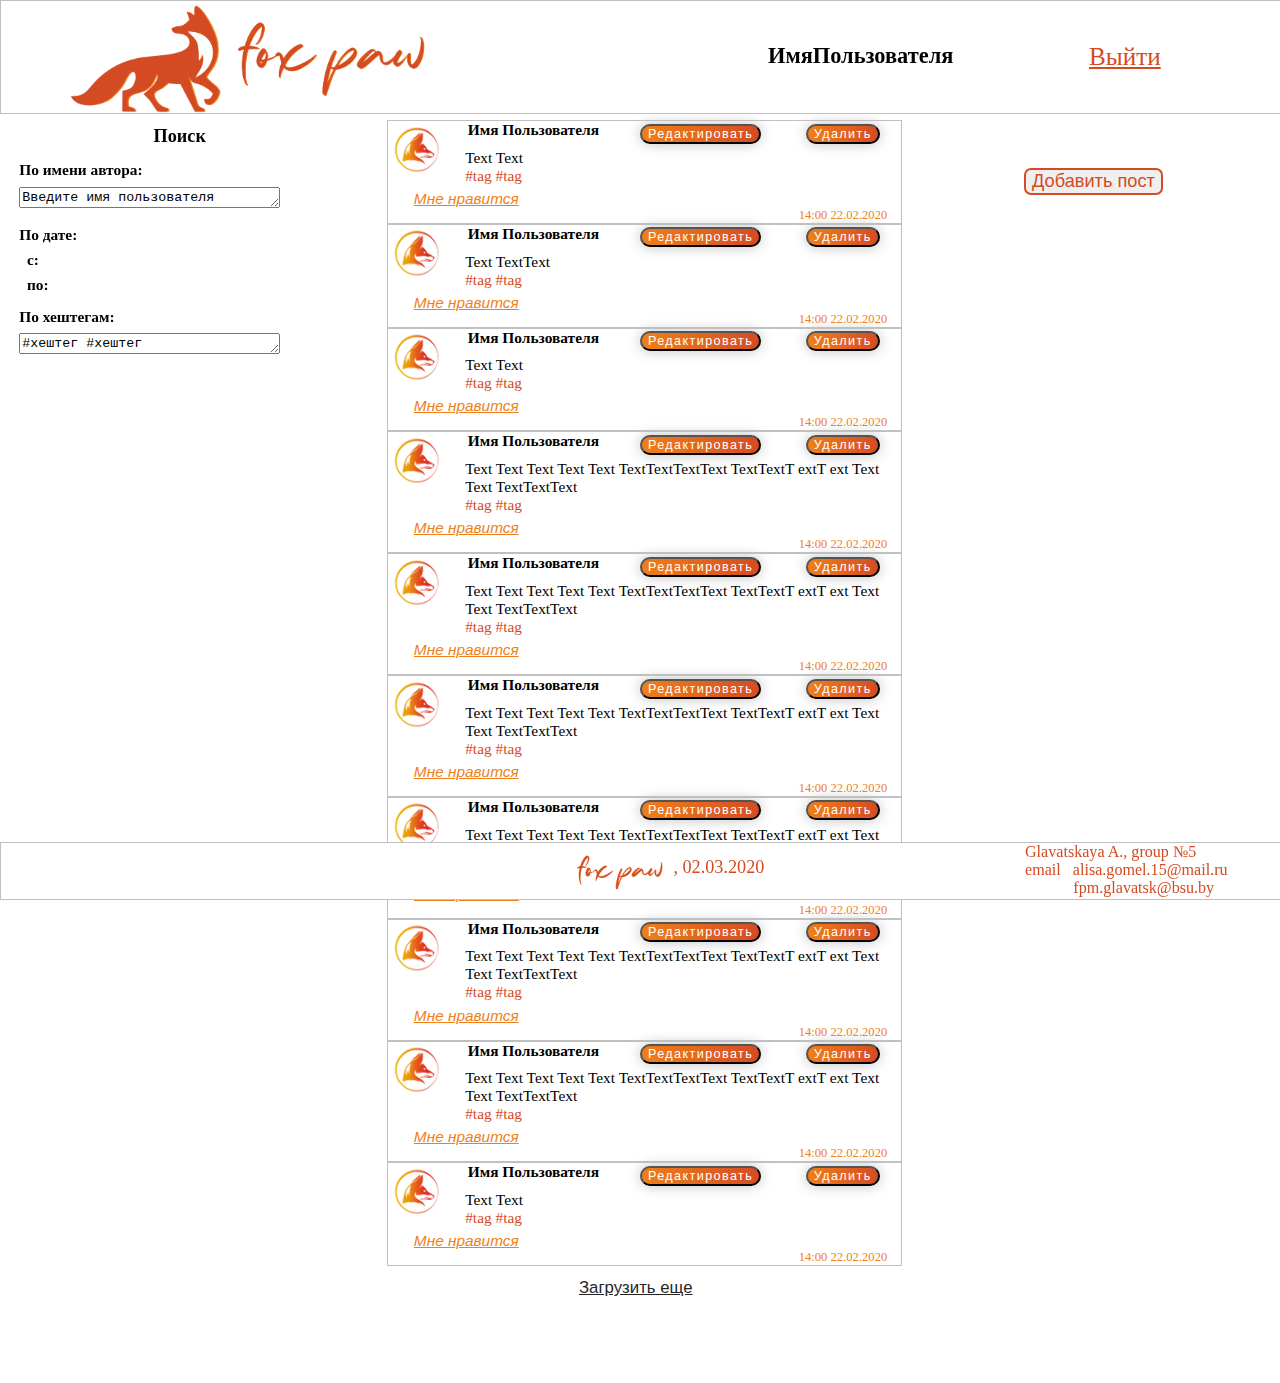
==== UI/index.html @ 9d3d9ac0 "fix folders" ====
<!DOCTYPE html>
<html lang="en">
<head>
    <meta charset="UTF-8">
    <title>Fox paw</title>
    <link rel="shortcut icon" href="fox_paw.png" type="image/png">
    <link rel="stylesheet" type="text/css" href="styles.css" >
   <!--  -->
</head>
<header>
    <img src="fox_paw_logo.png" id="header_logo" align="justify" alt="logo"/>
    <div class="name">
        ИмяПользователя
    </div>
    <div class="logOut">
        Выйти
    </div>
</header>
<body>

<main>
<div class="posts">
    <div class="post">
        <img src="fox_avatar.jpg" id="avatar" align="justify" alt="avatar"/>
        <div class="name">
            Имя Пользователя
        </div>
        <div class="edit">
            <button>
                Редактировать
            </button>
            <button>
                Удалить
            </button>
        </div>
        <div class="text">
            Text Text
        </div>
        <div class="hashtag">
            #tag #tag
        </div>
        <div class="like">
            <button>
                Мне нравится
            </button>
        </div>
        <div class="time">
            14:00 22.02.2020
        </div>
    </div>
    <div class="post">
        <img src="fox_avatar.jpg"  align="justify" alt="avatar"/>
        <div class="name">
            Имя Пользователя
        </div>
        <div class="edit">
            <button>
                Редактировать
            </button>
            <button>
                Удалить
            </button>
        </div>
        <div class="text">
            Text TextText
        </div>
        <div class="hashtag">
            #tag #tag
        </div>
        <div class="like">
            <button>
                Мне нравится
            </button>
        </div>
        <div class="time">
            14:00 22.02.2020
        </div>
    </div>
    <div class="post">
        <img src="fox_avatar.jpg"  align="justify" alt="avatar"/>
        <div class="name">
            Имя Пользователя
        </div>
        <div class="edit">
            <button>
                Редактировать
            </button>
            <button>
                Удалить
            </button>
        </div>
        <div class="text">
            Text Text
        </div>
        <div class="hashtag">
            #tag #tag
        </div>
        <div class="like">
            <button>
                Мне нравится
            </button>
        </div>
        <div class="time">
            14:00 22.02.2020
        </div>
    </div>
    <div class="post">
        <img src="fox_avatar.jpg"  align="justify" alt="avatar"/>
        <div class="name">
            Имя Пользователя
        </div>
        <div class="edit">
            <button>
                Редактировать
            </button>
            <button>
                Удалить
            </button>
        </div>
        <div class="text">
            Text Text Text Text Text TextTextTextText
            TextTextT extT ext Text Text TextTextText
        </div>
        <div class="hashtag">
            #tag #tag
        </div>
        <div class="like">
            <button>
                Мне нравится
            </button>
        </div>
        <div class="time">
            14:00 22.02.2020
        </div>
    </div>
    <div class="post">
        <img src="fox_avatar.jpg"  align="justify" alt="avatar"/>
        <div class="name">
            Имя Пользователя
        </div>
        <div class="edit">
            <button>
                Редактировать
            </button>
            <button>
                Удалить
            </button>
        </div>
        <div class="text">
            Text Text Text Text Text TextTextTextText
            TextTextT extT ext Text Text TextTextText
        </div>
        <div class="hashtag">
            #tag #tag
        </div>
        <div class="like">
            <button>
                Мне нравится
            </button>
        </div>
        <div class="time">
            14:00 22.02.2020
        </div>
    </div>
    <div class="post">
        <img src="fox_avatar.jpg"  align="justify" alt="avatar"/>
        <div class="name">
            Имя Пользователя
        </div>
        <div class="edit">
            <button>
                Редактировать
            </button>
            <button>
                Удалить
            </button>
        </div>
        <div class="text">
            Text Text Text Text Text TextTextTextText
            TextTextT extT ext Text Text TextTextText
        </div>
        <div class="hashtag">
            #tag #tag
        </div>
        <div class="like">
            <button>
                Мне нравится
            </button>
        </div>
        <div class="time">
            14:00 22.02.2020
        </div>
    </div>
    <div class="post">
        <img src="fox_avatar.jpg"  align="justify" alt="avatar"/>
        <div class="name">
            Имя Пользователя
        </div>
        <div class="edit">
            <button>
                Редактировать
            </button>
            <button>
                Удалить
            </button>
        </div>
        <div class="text">
            Text Text Text Text Text TextTextTextText
            TextTextT extT ext Text Text TextTextText
        </div>
        <div class="hashtag">
            #tag #tag
        </div>
        <div class="like">
            <button>
                Мне нравится
            </button>
        </div>
        <div class="time">
            14:00 22.02.2020
        </div>
    </div>
    <div class="post">
        <img src="fox_avatar.jpg"  align="justify" alt="avatar"/>
        <div class="name">
            Имя Пользователя
        </div>
        <div class="edit">
            <button>
                Редактировать
            </button>
            <button>
                Удалить
            </button>
        </div>
        <div class="text">
            Text Text Text Text Text TextTextTextText
            TextTextT extT ext Text Text TextTextText
        </div>
        <div class="hashtag">
            #tag #tag
        </div>
        <div class="like">
            <button>
                Мне нравится
            </button>
        </div>
        <div class="time">
            14:00 22.02.2020
        </div>
    </div>
    <div class="post">
        <img src="fox_avatar.jpg"  align="justify" alt="avatar"/>
        <div class="name">
            Имя Пользователя
        </div>
        <div class="edit">
            <button>
                Редактировать
            </button>
            <button>
                Удалить
            </button>
        </div>
        <div class="text">
            Text Text Text Text Text TextTextTextText
            TextTextT extT ext Text Text TextTextText
        </div>
        <div class="hashtag">
            #tag #tag
        </div>
        <div class="like">
            <button>
                Мне нравится
            </button>
        </div>
        <div class="time">
            14:00 22.02.2020
        </div>
    </div>
    <div class="post">
        <img src="fox_avatar.jpg"  align="justify" alt="avatar"/>
        <div class="name">
            Имя Пользователя
        </div>
        <div class="edit">
            <button>
                Редактировать
            </button>
            <button>
                Удалить
            </button>
        </div>
        <div class="text">
            Text Text
        </div>
        <div class="hashtag">
            #tag #tag
        </div>
        <div class="like">
            <button>
                Мне нравится
            </button>
        </div>
        <div class="time">
            14:00 22.02.2020
        </div>
    </div>


    <div class="loadMore">
        <button>
            Загрузить еще
        </button>
    </div>
</div>

<div class="addPost">
    <button>
    Добавить пост
    </button>
</div>

    <div class="filters">
        <div class="title">
            Поиск
        </div>
        <div class="byName">
            <div class="filterTitle">
                По имени автора:
            </div>
            <textarea name="text" cols="30" rows="1">
Введите имя пользователя
            </textarea>
        </div>
        <div class="byDate">
            <div class="filterTitle">
                По дате:
            </div>
            <div class="dateTitle">
                с:
            </div>
            <div class="dateTitle">
                по:
            </div>
        </div>
        <div class="byTags">
            <div class="filterTitle">
                По хештегам:
            </div>
            <textarea name="text" cols="30" rows="1">
#хештег #хештег
            </textarea>
        </div>

    </div>
</main>

<footer>
    <img src="fox_paw_text.png" id="logo" align="justify" alt="logo"/>
    <div class="date">
        ,  02.03.2020
    </div>
    <div class="information">Glavatskaya A., group №5
email   alisa.gomel.15@mail.ru
            fpm.glavatsk@bsu.by
    </div>
</footer>


</body>
</html>
---- UI/styles.css ----
html {
    font-size : 14px;
    font-family: "Palatino Linotype";
}
 @media(max-width: 700px)  {
     html {
         font-size: 10px;
     }
     header img {
         float : left;
         margin-left: 0;
         width: 50%;
     }

 }


button {
    cursor : pointer;
}
header{
    position: fixed;
    top: 0;
    left: 0;
    width: 100%;
    height: 8rem;
    border: 0.1rem solid silver;
    background-color: white;
}
header img {
    float : left;
    margin-left: 5rem;
    height : 100%;
}
header .name {
    position: fixed;
    left: 60%;
    float: left;
    font-size: 160%;
    font-weight: bold;
    margin-top: 3rem;
}
header .logOut {
    font-size: 180%;
    text-decoration: underline;
    color: #D44B23;
    margin-left: 85%;
    margin-top: 3rem;
    cursor : pointer;
}
header .logOut:active {
    color: #EF7F1A;
    transition: color 0s
}

footer {
    font-family: "Times New Roman";
    position: fixed;
    left: 0;
    bottom: 0;
    width: 100%;
    height: 4rem;
    border: 0.1rem solid silver;
    background-color: white;
}
footer .information {
    font-size: 115%;
    width: 20%;
    white-space: pre-wrap;
    margin-left: 80%;
    color: #D44B23;
}
footer img {
    float : left;
    margin-left: 45%;
    height : 4rem;
}
footer .date {
    float : left;
    color: #D44B23;
    font-size: 130%;
    margin-top: 1rem;
}
.posts {
   min-height: 100%;
    width: 70%;
    margin-left: 30%;
    margin-top: 8rem;
    margin-bottom: 6rem;
    float : left;
}

.posts .post {
    height: 100%;
    width: 58%;
    border: 0.05rem solid silver;
}
.posts .post img {
    width: 10%;
    padding-top: 0.5%;
    padding-left: 0.5%;
    float: left;
}
.posts .post .name {
    float: left;
    font-size: 110%;
    font-weight: bold;
    padding-left: 5%;
}
.posts .post .text {
    font-size: 110%;
    padding-left: 15%;
    padding-top: 1%;
    padding-right: 2%;
}
.posts .post .hashtag {
    font-size: 110%;
    padding-left: 15%;
    color: #D44B23;
}

.posts .post .time {
    font-family: Georgia;
    font-size: 90%;
    color: #EF7F1A;
    padding-left: 80%;
    padding-right: 0.01%;
}
.posts .post button {
    font-size: 80%;
    margin-left: 5%;
    margin-top: 1%;
}

.posts .post .edit button {
    font-size: 90%;
    margin-top: 0.5%;
    margin-left : 8%;
    text-decoration: none;
    outline: none;
    display: inline-block;
    color: white;
    border-radius: 0.8rem;
    font-family: 'Montserrat', sans-serif;
    letter-spacing: 0.1rem;
    background-image: linear-gradient(to right, #EF7F1A 0%, #D44B23 51%, #EF7F1A 100%);
    background-size: 200% auto;
    box-shadow: 0 0 1rem silver;
    transition: 0s;
}

main .addPost button{
    position: fixed;
    top: 12rem;
    left: 80%;
    font-size: 130%;

    text-decoration: none;
    outline: none;
    display: inline-block;
    overflow: hidden;
    border: 0.2rem solid #D44B23;
    border-radius: 0.5rem;
    font-family: 'Montserrat', sans-serif;
    color: #D44B23;
    transition: .2s ease-in-out;
}
.addPost button:before {
    content: "";
    background: linear-gradient(90deg, rgba(255,255,255,.1), rgba(255,255,255,.5));
    height: 4rem;
    width: 4rem;
    position: absolute;
    top: -1rem;
    left: -5rem;
    transform: skewX(-45deg);
}
.addPost button:hover {
    background: #D44B23;
    color: white;
}
.addPost button:hover:before {
    left: 10rem;
    transition: .5s ease-in-out;
}
.post .like button {
    font-size: 110%;
    padding: 0;
    border: none;
    background-color: white;
    font-style: italic;
    text-decoration: underline;
    color: #EF7F1A;
}
.loadMore button {
    margin-left: 21%;
    margin-top: 0.8rem;
    font-size: 120%;
    color: #252726;
    border: none;
    background-color: white;
    text-decoration: underline;
}
.post .like:active, .loadMore:active {
    transform: translateY(5%);
    filter: saturate(150%);
}
.filters {
    position: fixed;
    left: 0;
    right: 70%;
    bottom:5rem;
    top : 8rem;
    width: 30%;
}

.filters .title {
    font-size: 130%;
    font-weight: bold;
    margin-left: 40%;
    margin-top: 1rem;
}
.filters .filterTitle {
    font-size: 110%;
    font-weight: bold;
    margin-left: 5%;
    margin-top: 1rem;
}
.filters .dateTitle {
    font-size: 110%;
    font-weight: bold;
    margin-left: 7%;
    margin-top: 0.5rem;
}
textarea {
    clear: both;
    margin-top: 2%;
    margin-left: 5%;
    max-width: 90%;

}
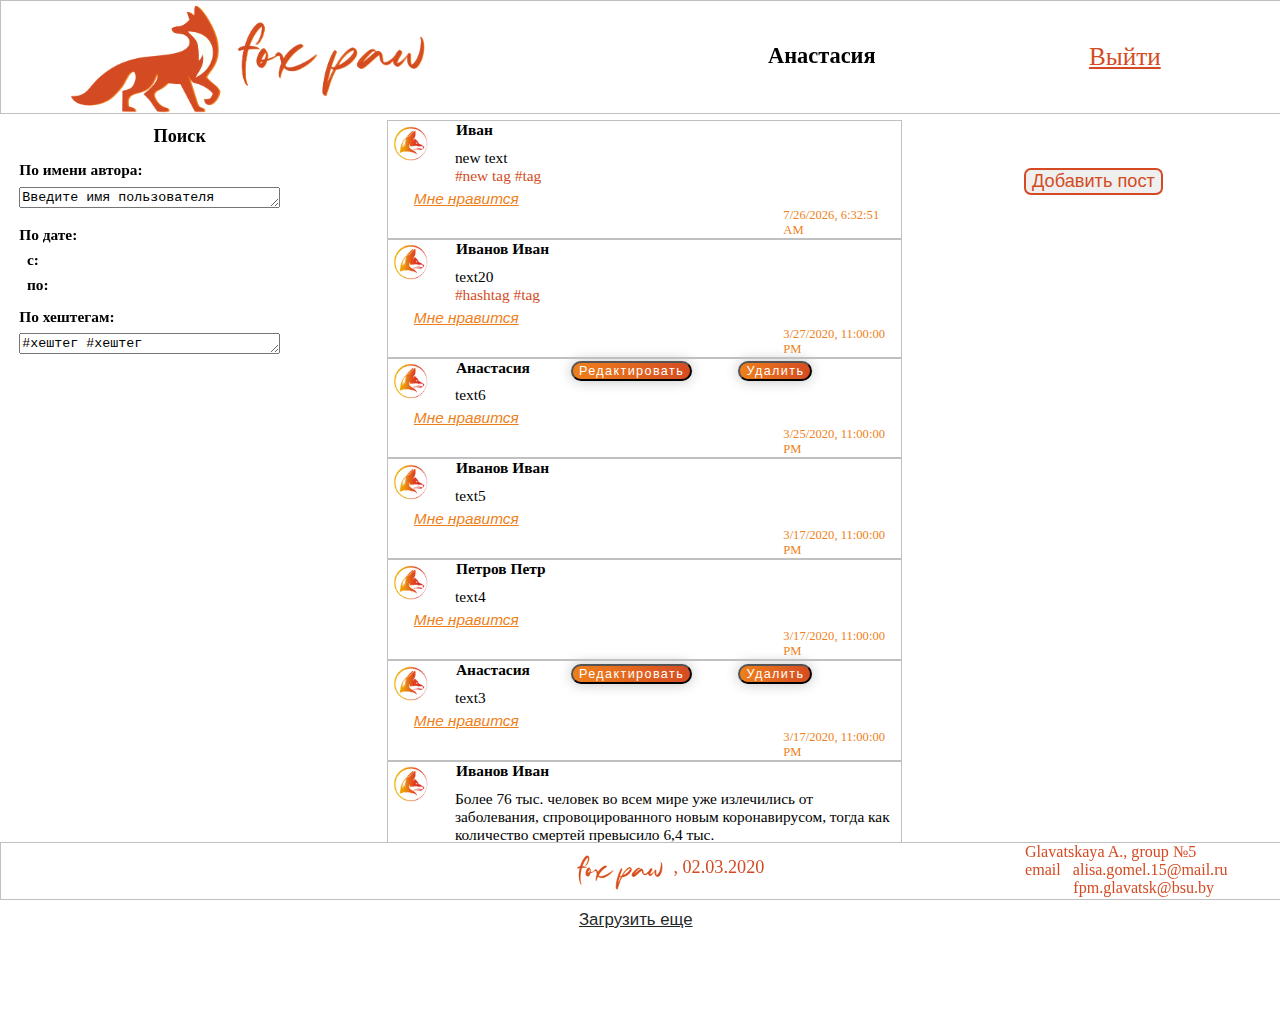
==== commit b648fa7a: "change index.html, styles.css, script.js" ====
--- a/UI/index.html
+++ b/UI/index.html
@@ -5,12 +5,16 @@
     <title>Fox paw</title>
     <link rel="shortcut icon" href="fox_paw.png" type="image/png">
     <link rel="stylesheet" type="text/css" href="styles.css" >
+    <script src="script.js"></script>
    <!--  -->
 </head>
 <header>
     <img src="fox_paw_logo.png" id="header_logo" align="justify" alt="logo"/>
-    <div class="name">
-        ИмяПользователя
+    <div class="username" id="username">
+        <template id="userTemplate">
+            <div class="name" data-target="globalName"></div>
+
+        </template>
     </div>
     <div class="logOut">
         Выйти
@@ -19,11 +23,12 @@
 <body>
 
 <main>
-<div class="posts">
-    <div class="post">
-        <img src="fox_avatar.jpg" id="avatar" align="justify" alt="avatar"/>
-        <div class="name">
-            Имя Пользователя
+<div class="posts" id="notes">
+
+    <template id="template">
+    <div class="post" id="">
+        <img src="fox_avatar.jpg"  align="justify" alt="avatar"/>
+        <div class="name" data-target="author">
         </div>
         <div class="edit">
             <button>
@@ -33,279 +38,24 @@
                 Удалить
             </button>
         </div>
-        <div class="text">
-            Text Text
+
+
+        <div class="text" data-target="description">
+
         </div>
-        <div class="hashtag">
-            #tag #tag
+        <div class="hashtag" data-target="hashTags" >
         </div>
         <div class="like">
             <button>
                 Мне нравится
             </button>
         </div>
-        <div class="time">
-            14:00 22.02.2020
+        <div class="time" data-target="createdAt">
+
         </div>
     </div>
-    <div class="post">
-        <img src="fox_avatar.jpg"  align="justify" alt="avatar"/>
-        <div class="name">
-            Имя Пользователя
-        </div>
-        <div class="edit">
-            <button>
-                Редактировать
-            </button>
-            <button>
-                Удалить
-            </button>
-        </div>
-        <div class="text">
-            Text TextText
-        </div>
-        <div class="hashtag">
-            #tag #tag
-        </div>
-        <div class="like">
-            <button>
-                Мне нравится
-            </button>
-        </div>
-        <div class="time">
-            14:00 22.02.2020
-        </div>
-    </div>
-    <div class="post">
-        <img src="fox_avatar.jpg"  align="justify" alt="avatar"/>
-        <div class="name">
-            Имя Пользователя
-        </div>
-        <div class="edit">
-            <button>
-                Редактировать
-            </button>
-            <button>
-                Удалить
-            </button>
-        </div>
-        <div class="text">
-            Text Text
-        </div>
-        <div class="hashtag">
-            #tag #tag
-        </div>
-        <div class="like">
-            <button>
-                Мне нравится
-            </button>
-        </div>
-        <div class="time">
-            14:00 22.02.2020
-        </div>
-    </div>
-    <div class="post">
-        <img src="fox_avatar.jpg"  align="justify" alt="avatar"/>
-        <div class="name">
-            Имя Пользователя
-        </div>
-        <div class="edit">
-            <button>
-                Редактировать
-            </button>
-            <button>
-                Удалить
-            </button>
-        </div>
-        <div class="text">
-            Text Text Text Text Text TextTextTextText
-            TextTextT extT ext Text Text TextTextText
-        </div>
-        <div class="hashtag">
-            #tag #tag
-        </div>
-        <div class="like">
-            <button>
-                Мне нравится
-            </button>
-        </div>
-        <div class="time">
-            14:00 22.02.2020
-        </div>
-    </div>
-    <div class="post">
-        <img src="fox_avatar.jpg"  align="justify" alt="avatar"/>
-        <div class="name">
-            Имя Пользователя
-        </div>
-        <div class="edit">
-            <button>
-                Редактировать
-            </button>
-            <button>
-                Удалить
-            </button>
-        </div>
-        <div class="text">
-            Text Text Text Text Text TextTextTextText
-            TextTextT extT ext Text Text TextTextText
-        </div>
-        <div class="hashtag">
-            #tag #tag
-        </div>
-        <div class="like">
-            <button>
-                Мне нравится
-            </button>
-        </div>
-        <div class="time">
-            14:00 22.02.2020
-        </div>
-    </div>
-    <div class="post">
-        <img src="fox_avatar.jpg"  align="justify" alt="avatar"/>
-        <div class="name">
-            Имя Пользователя
-        </div>
-        <div class="edit">
-            <button>
-                Редактировать
-            </button>
-            <button>
-                Удалить
-            </button>
-        </div>
-        <div class="text">
-            Text Text Text Text Text TextTextTextText
-            TextTextT extT ext Text Text TextTextText
-        </div>
-        <div class="hashtag">
-            #tag #tag
-        </div>
-        <div class="like">
-            <button>
-                Мне нравится
-            </button>
-        </div>
-        <div class="time">
-            14:00 22.02.2020
-        </div>
-    </div>
-    <div class="post">
-        <img src="fox_avatar.jpg"  align="justify" alt="avatar"/>
-        <div class="name">
-            Имя Пользователя
-        </div>
-        <div class="edit">
-            <button>
-                Редактировать
-            </button>
-            <button>
-                Удалить
-            </button>
-        </div>
-        <div class="text">
-            Text Text Text Text Text TextTextTextText
-            TextTextT extT ext Text Text TextTextText
-        </div>
-        <div class="hashtag">
-            #tag #tag
-        </div>
-        <div class="like">
-            <button>
-                Мне нравится
-            </button>
-        </div>
-        <div class="time">
-            14:00 22.02.2020
-        </div>
-    </div>
-    <div class="post">
-        <img src="fox_avatar.jpg"  align="justify" alt="avatar"/>
-        <div class="name">
-            Имя Пользователя
-        </div>
-        <div class="edit">
-            <button>
-                Редактировать
-            </button>
-            <button>
-                Удалить
-            </button>
-        </div>
-        <div class="text">
-            Text Text Text Text Text TextTextTextText
-            TextTextT extT ext Text Text TextTextText
-        </div>
-        <div class="hashtag">
-            #tag #tag
-        </div>
-        <div class="like">
-            <button>
-                Мне нравится
-            </button>
-        </div>
-        <div class="time">
-            14:00 22.02.2020
-        </div>
-    </div>
-    <div class="post">
-        <img src="fox_avatar.jpg"  align="justify" alt="avatar"/>
-        <div class="name">
-            Имя Пользователя
-        </div>
-        <div class="edit">
-            <button>
-                Редактировать
-            </button>
-            <button>
-                Удалить
-            </button>
-        </div>
-        <div class="text">
-            Text Text Text Text Text TextTextTextText
-            TextTextT extT ext Text Text TextTextText
-        </div>
-        <div class="hashtag">
-            #tag #tag
-        </div>
-        <div class="like">
-            <button>
-                Мне нравится
-            </button>
-        </div>
-        <div class="time">
-            14:00 22.02.2020
-        </div>
-    </div>
-    <div class="post">
-        <img src="fox_avatar.jpg"  align="justify" alt="avatar"/>
-        <div class="name">
-            Имя Пользователя
-        </div>
-        <div class="edit">
-            <button>
-                Редактировать
-            </button>
-            <button>
-                Удалить
-            </button>
-        </div>
-        <div class="text">
-            Text Text
-        </div>
-        <div class="hashtag">
-            #tag #tag
-        </div>
-        <div class="like">
-            <button>
-                Мне нравится
-            </button>
-        </div>
-        <div class="time">
-            14:00 22.02.2020
-        </div>
-    </div>
+    </template>
+
 
 
     <div class="loadMore">
@@ -329,9 +79,11 @@
             <div class="filterTitle">
                 По имени автора:
             </div>
-            <textarea name="text" cols="30" rows="1">
+            <div class="textBox">
+                <textarea name="text" cols="30" rows="1">
 Введите имя пользователя
-            </textarea>
+                </textarea>
+            </div>
         </div>
         <div class="byDate">
             <div class="filterTitle">
@@ -348,9 +100,11 @@
             <div class="filterTitle">
                 По хештегам:
             </div>
-            <textarea name="text" cols="30" rows="1">
+            <div class="textBox">
+                <textarea name="text" cols="30" rows="1">
 #хештег #хештег
-            </textarea>
+                </textarea>
+           </div>
         </div>
 
     </div>
--- a/UI/styles.css
+++ b/UI/styles.css
@@ -3,17 +3,17 @@
     font-size : 14px;
     font-family: "Palatino Linotype";
 }
- @media(max-width: 700px)  {
-     html {
-         font-size: 10px;
-     }
-     header img {
-         float : left;
-         margin-left: 0;
-         width: 50%;
-     }
-
- }
+@media(max-width: 700px)  {
+    html {
+        font-size: 10px;
+    }
+    header img {
+        float : left;
+        margin-left: 0;
+        width: 50%;
+    }
+
+}
 
 
 button {
@@ -33,7 +33,7 @@
     margin-left: 5rem;
     height : 100%;
 }
-header .name {
+header .username {
     position: fixed;
     left: 60%;
     float: left;
@@ -83,7 +83,7 @@
     margin-top: 1rem;
 }
 .posts {
-   min-height: 100%;
+    min-height: 100%;
     width: 70%;
     margin-left: 30%;
     margin-top: 8rem;
@@ -97,7 +97,7 @@
     border: 0.05rem solid silver;
 }
 .posts .post img {
-    width: 10%;
+    width: 7.7%;
     padding-top: 0.5%;
     padding-left: 0.5%;
     float: left;
@@ -109,14 +109,15 @@
     padding-left: 5%;
 }
 .posts .post .text {
-    font-size: 110%;
-    padding-left: 15%;
+
+    font-size: 110%;
+    padding-left: 13%;
     padding-top: 1%;
     padding-right: 2%;
 }
 .posts .post .hashtag {
     font-size: 110%;
-    padding-left: 15%;
+    padding-left: 13%;
     color: #D44B23;
 }
 
@@ -124,7 +125,7 @@
     font-family: Georgia;
     font-size: 90%;
     color: #EF7F1A;
-    padding-left: 80%;
+    padding-left: 77%;
     padding-right: 0.01%;
 }
 .posts .post button {
@@ -132,8 +133,13 @@
     margin-left: 5%;
     margin-top: 1%;
 }
-
+.edit {
+    visibility: hidden;
+    font-family: 'Montserrat', sans-serif;
+    letter-spacing: 0.1rem;
+}
 .posts .post .edit button {
+
     font-size: 90%;
     margin-top: 0.5%;
     margin-left : 8%;
@@ -233,10 +239,11 @@
     margin-left: 7%;
     margin-top: 0.5rem;
 }
-textarea {
+.textBox textarea {
     clear: both;
     margin-top: 2%;
     margin-left: 5%;
     max-width: 90%;
 
 }
+
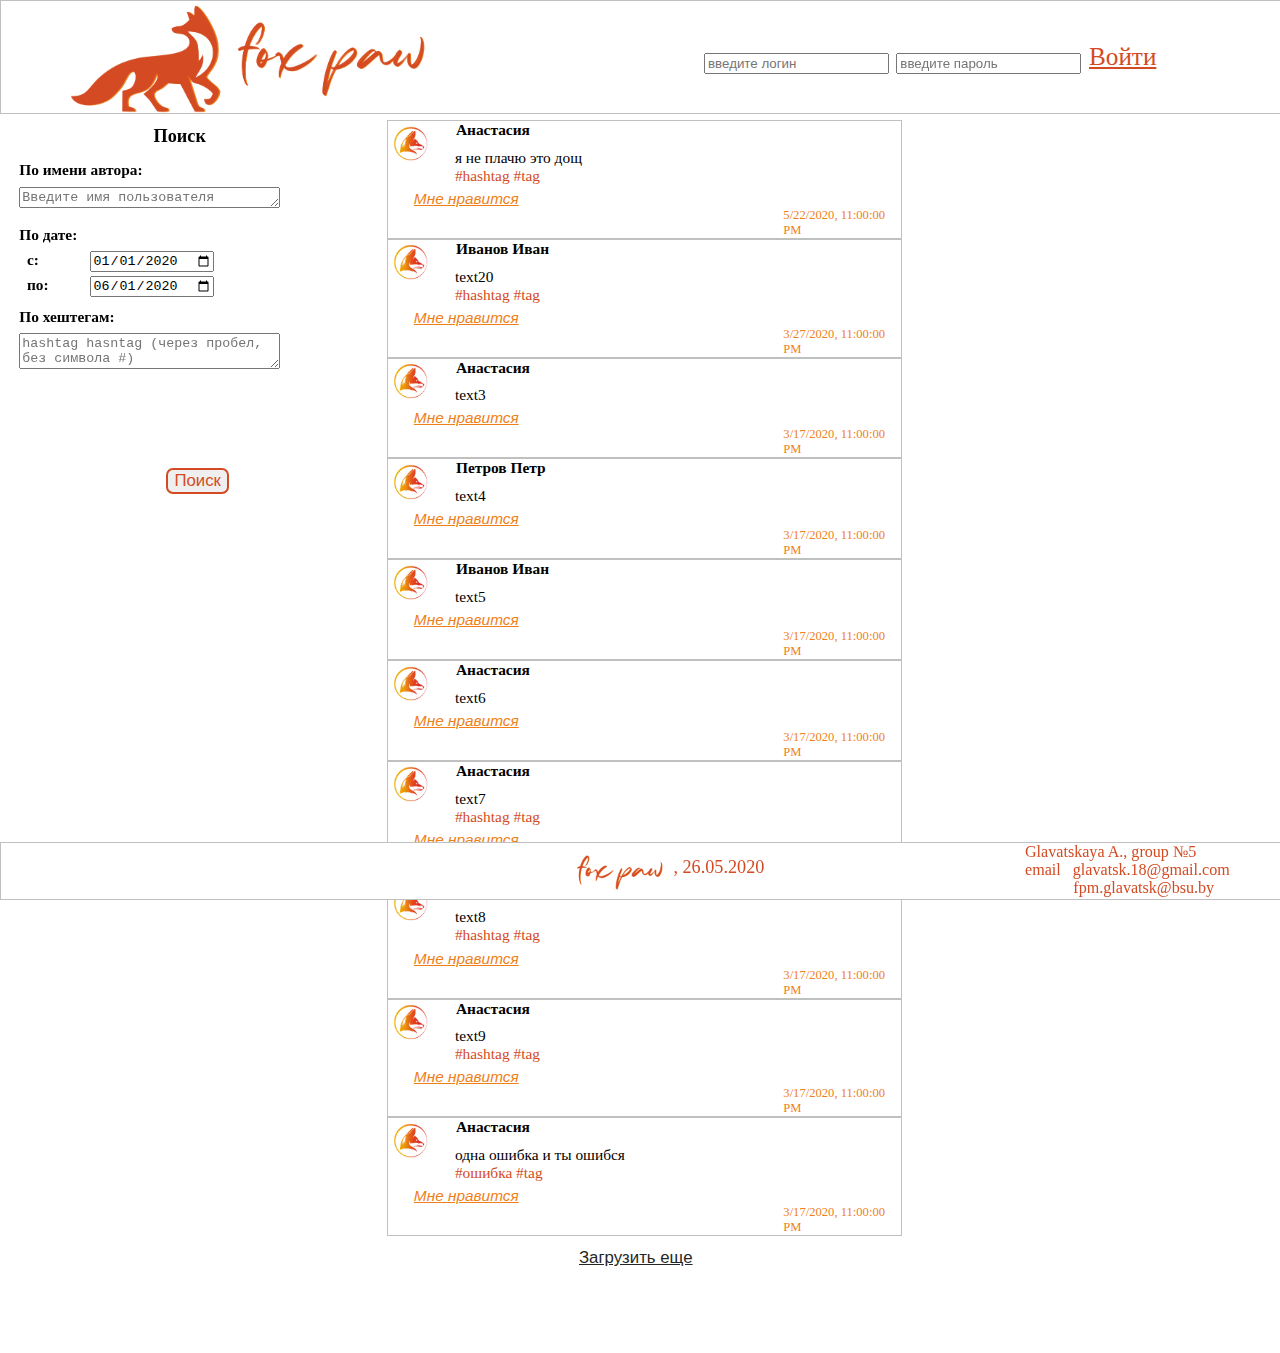
==== commit 516817af: "add lab10" ====
--- a/UI/index.html
+++ b/UI/index.html
@@ -13,32 +13,50 @@
     <div class="username" id="username">
         <template id="userTemplate">
             <div class="name" data-target="globalName"></div>
-
         </template>
     </div>
-    <div class="logOut">
+
+    <div class="logIn" onmousedown="return false">
+        Войти
+    </div>
+
+    <div class="sign-block">
+        <div class="signn">
+            <form name="sign"  id="sign">
+
+                <input type="text" name="log" id="log"  placeholder="введите логин">
+                <input type="password" name="password"  id="password" placeholder="введите пароль">
+               <!-- <input type="submit" id="in"  onClick="Complete();" value="Войти"> -->
+
+            </form>
+        </div>
+    </div>
+
+    <div class="logOut" onmousedown="return false">
         Выйти
     </div>
 </header>
 <body>
 
 <main>
-<div class="posts" id="notes">
-
+<iframe name="myIFR" style="display: none"></iframe>
+<div class="posts" >
+    <form name = "posts" class="postsForm" id="notes" target="myIFR" >
     <template id="template">
     <div class="post" id="">
         <img src="fox_avatar.jpg"  align="justify" alt="avatar"/>
         <div class="name" data-target="author">
         </div>
         <div class="edit">
-            <button>
+            <button class="editButton">
                 Редактировать
             </button>
-            <button>
+            <button class="deleteButton">
                 Удалить
             </button>
         </div>
 
+        <img class="photo" data-target="photoLink">
 
         <div class="text" data-target="description">
 
@@ -50,16 +68,17 @@
                 Мне нравится
             </button>
         </div>
+
         <div class="time" data-target="createdAt">
 
         </div>
     </div>
     </template>
-
+    </form>
 
 
     <div class="loadMore">
-        <button>
+        <button id="load" onmousedown="return false">
             Загрузить еще
         </button>
     </div>
@@ -70,8 +89,13 @@
     Добавить пост
     </button>
 </div>
+    <form class="addEditPost" name="addEditPost">
+        <textarea name="description" placeholder="Введите текст поста" cols="50" rows="6"></textarea>
+        <textarea name="addHashtags" placeholder="hashtag hasntag (через пробел, без символа #)" cols="50" rows="2"></textarea>
+        <textarea name="photoLink" placeholder="Вставьте ссылку на картинку" cols="50" rows="2"></textarea>
+    </form>
 
-    <div class="filters">
+    <form class="filters" name="filters">
         <div class="title">
             Поиск
         </div>
@@ -80,9 +104,7 @@
                 По имени автора:
             </div>
             <div class="textBox">
-                <textarea name="text" cols="30" rows="1">
-Введите имя пользователя
-                </textarea>
+                <textarea name="author" placeholder="Введите имя пользователя" cols="30" rows="1"></textarea>
             </div>
         </div>
         <div class="byDate">
@@ -91,9 +113,11 @@
             </div>
             <div class="dateTitle">
                 с:
+                <input type="date" name="dateFrom" value="2020-01-01">
             </div>
             <div class="dateTitle">
                 по:
+                <input type="date" name="dateTo" value="2020-06-01">
             </div>
         </div>
         <div class="byTags">
@@ -101,22 +125,24 @@
                 По хештегам:
             </div>
             <div class="textBox">
-                <textarea name="text" cols="30" rows="1">
-#хештег #хештег
-                </textarea>
+                <textarea name="tags" placeholder="hashtag hasntag (через пробел, без символа #)" cols="30" rows="2"></textarea>
            </div>
         </div>
-
+    </form>
+    <div class="find">
+        <button>
+            Поиск
+        </button>
     </div>
 </main>
 
 <footer>
     <img src="fox_paw_text.png" id="logo" align="justify" alt="logo"/>
     <div class="date">
-        ,  02.03.2020
+        ,  26.05.2020
     </div>
     <div class="information">Glavatskaya A., group №5
-email   alisa.gomel.15@mail.ru
+email   glavatsk.18@gmail.com
             fpm.glavatsk@bsu.by
     </div>
 </footer>
--- a/UI/styles.css
+++ b/UI/styles.css
@@ -33,7 +33,17 @@
     margin-left: 5rem;
     height : 100%;
 }
+
+header .sign-block {
+    visibility: visible;
+    top: 3rem;
+    position: fixed;
+    left: 55%;
+    float: left;
+    font-size: 210%;
+}
 header .username {
+
     position: fixed;
     left: 60%;
     float: left;
@@ -41,7 +51,8 @@
     font-weight: bold;
     margin-top: 3rem;
 }
-header .logOut {
+header .logIn {
+    visibility: visible;
     font-size: 180%;
     text-decoration: underline;
     color: #D44B23;
@@ -49,7 +60,21 @@
     margin-top: 3rem;
     cursor : pointer;
 }
+header .logOut {
+    visibility: hidden;
+    position: fixed;
+    font-size: 180%;
+    text-decoration: underline;
+    color: #D44B23;
+    left: 85%;
+    top: 3rem;
+    cursor : pointer;
+}
 header .logOut:active {
+    color: #EF7F1A;
+    transition: color 0s
+}
+header .logIn:active {
     color: #EF7F1A;
     transition: color 0s
 }
@@ -155,7 +180,9 @@
     box-shadow: 0 0 1rem silver;
     transition: 0s;
 }
-
+main .addPost {
+    visibility: hidden;
+}
 main .addPost button{
     position: fixed;
     top: 12rem;
@@ -190,6 +217,19 @@
     left: 10rem;
     transition: .5s ease-in-out;
 }
+.addEditPost {
+    visibility: hidden;
+    position: fixed;
+    top: 16rem;
+    left: 75%;
+    font-size: 130%;
+}
+
+.addEditPost textarea {
+    max-width: 90%;
+    max-height: 15rem;
+    margin-top: 1rem;
+}
 .post .like button {
     font-size: 110%;
     padding: 0;
@@ -212,6 +252,16 @@
     transform: translateY(5%);
     filter: saturate(150%);
 }
+
+.post .photo img {
+    width: 100%;
+    float: none;
+    padding-left: 13%;
+    padding-top: 1%;
+    padding-right: 2%;
+}
+
+
 .filters {
     position: fixed;
     left: 0;
@@ -244,6 +294,45 @@
     margin-top: 2%;
     margin-left: 5%;
     max-width: 90%;
-
-}
-
+    //resize: none;
+}
+
+.dateTitle input {
+    position: fixed;
+    left: 7%;
+}
+
+main .find button{
+    position: fixed;
+    top: 52%;
+    left: 13%;
+    font-size: 120%;
+
+    text-decoration: none;
+    outline: none;
+    display: inline-block;
+    overflow: hidden;
+    border: 0.2rem solid #D44B23;
+    border-radius: 0.5rem;
+    font-family: 'Montserrat', sans-serif;
+    color: #D44B23;
+    transition: .2s ease-in-out;
+}
+.find button:before {
+    content: "";
+    background: linear-gradient(90deg, rgba(255,255,255,.1), rgba(255,255,255,.5));
+    height: 4rem;
+    width: 4rem;
+    position: absolute;
+    top: -1rem;
+    left: -5rem;
+    transform: skewX(-45deg);
+}
+.find button:hover {
+    background: #D44B23;
+    color: white;
+}
+.find button:hover:before {
+    left: 10rem;
+    transition: .5s ease-in-out;
+}